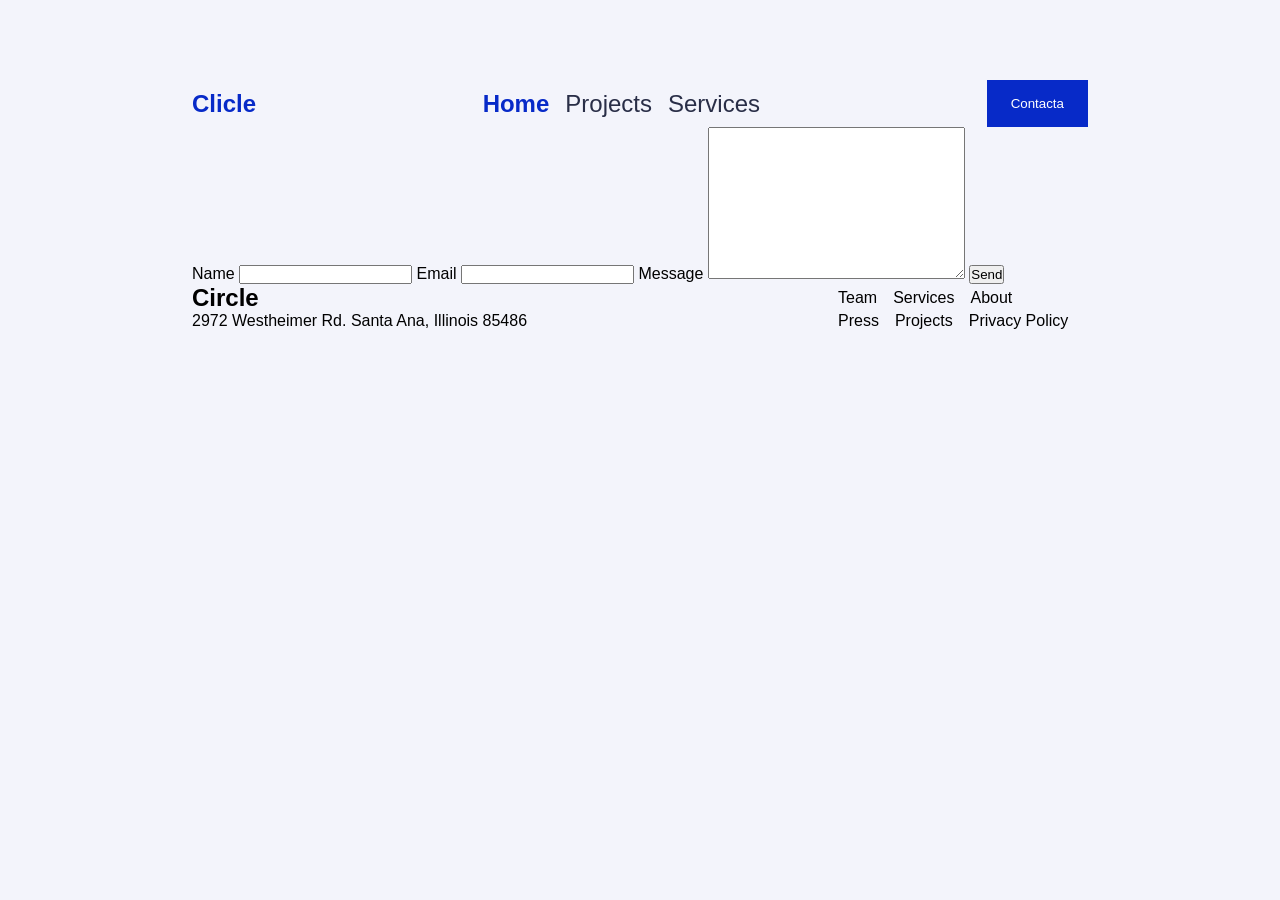
==== contact.html @ 3c3ba8b1 "contact" ====
<!DOCTYPE html>
<html lang="en">
<head>
    <meta charset="UTF-8">
    <meta name="viewport" content="width=device-width, initial-scale=1.0">
    <title>contact</title>
    <link rel="stylesheet" href="style.css">
</head>
<body>
 <header>
        <h4 class="logo">Clicle</h4>
        <nav>
            <ul>
                <li><a href="#">Home</a></li>
                <li><a href="#">Projects</a></li>
                <li><a href="#">Services</a></li>
            </ul>
        </nav>
        <button>Contacta</button>
    </header>
<main id="contact">
    <form action="">
        <label for="name">
            Name
            <input type="text" id="name">
        </label>
        <label for="email">
            Email
            <input type="email" id="email">
        </label>
        <label for="message">
            Message
            <textarea name="message" id="message" cols="30" rows="10"></textarea>
        </label>
        <button type="submit">Send</button>
    </form>
</main>
 
 <footer>
        <div><h2>Circle</h2>
        <ul>
            <li>Team</li>
            <li>Services</li>
            <li>About</li>
        </ul></div>
        <div>
            <p>2972 Westheimer Rd. Santa Ana, 
                Illinois 85486 </p>
                <ul>
                    <li>Press</li>
                    <li>Projects</li>
                    <li>Privacy Policy</li>
                </ul>
        </div>
    </footer>
</body>
<script src="main.js"></script>
</html>
---- style.css ----
:root {
    /* Brand Colors - Para elementos principales */
    --color-brand-primary: #072AC8;   
    --color-brand-secondary: #43D2FF; 
    --color-brand-accent: #FFC600;    
    /* UI Colors - Para fondos y variantes */
    --color-ui-soft-blue: #A2D6F9;    
    --color-ui-pale-blue: #D1EDFF;    
    --color-bg-main: #F2F4FC;         
    --color-bg-light: #ECF7FF;        
    /* Text Colors - Tipografía */
    --color-text-main: #292E47;       
    --color-text-muted: #6B708D;      
    /* Semantic - Para estados */
    --color-status-warning: #FFC600;
/* Text Styles */
/* Heading H1 60 Bold */
/* Heading H2 50 Bold */
/* Heading H3 40 Bold */
/* Heading H4 24 Bold */
/* Body Intro Text 24 Medium */
/* Body Intro Text 20 Regular */
/* Headline Text 17 Regular */
/* Headline Text 17 Medium */
/* Caption 1 Text 15 Regular */
/* Caption 2 Text 13 Regular */
    /* Font Sizes */
    --fs-h1: 60px;
    --fs-h2: 50px;
    --fs-h3: 40px;
    --fs-h4: 24px;
    --fs-body-intro: 24px;
    --fs-body-reg: 20px;
    --fs-headline: 17px;
    --fs-caption-1: 15px;
    --fs-caption-2: 13px;
    /* Font Weights (Grosores) */
    --fw-bold: 700;
    --fw-medium: 500;
    --fw-regular: 400;
}
*{    
    font-family: "Roboto", sans-serif;
    margin: 0;
    padding: 0;
    box-sizing: border-box;
}
body{
    width: 70vw;
    margin: 0 auto;
    background-color: #F3F4FB;
}
header{
    margin-top: 5rem;
    display: flex;
    justify-content: space-between;
    align-items: center;
    font-size: 24px;
}
.logo {
    /* font-size: var(--fs-h4); */
    font-weight: var(--fw-bold);
    color: var(--color-brand-primary);
}
header ul {
    list-style: none;
    display: flex;
    gap: 1rem;
    
}
header ul li a {
    text-decoration: none;
    color: var(--color-text-main);
    /* font-size: var(--fs-headline); */
    font-weight: var(--fw-medium);
}
header ul li:first-child a {
   color: var(--color-brand-primary);
   font-weight: var(--fw-bold); /* Suele quedar bien que el activo resalte más */
}
header li:hover {
    cursor: pointer;
    color: var(--color-brand-primary);
    text-decoration: underline;

}
header button {
    background-color: var(--color-brand-primary);
    /* font-size: var(--fs-headline); */
    color: white;
    border: none;
    padding: 1rem 1.5rem;
    cursor: pointer;
}
.hero {
    display: flex;
    justify-content: space-evenly;
    margin-top: 5rem;
}
/* .hero-image {
    position: relative;
}
.hero-image img:first-child{
    width: 30%;
}
.hero-image img:nth-child(2){
    position: absolute;
    z-index: 2;
    top: 0%;
    left: -15%;
    transform: translate(-50%, -50%);
    width: 50%;
}
.hero-image img:nth-child(3){
    position: absolute;
    z-index: 1;
    top: auto;
    left: auto;
    right: -15%;
    bottom: -15%;
    width: 50%;
} */
 /* Contenedor principal de las imágenes */
.hero-image {
    position: relative;
    width: 100%; /* O el ancho que desees */
    max-width: 600px;
}

/* La imagen del chico (la base) */
.hero-image img:first-child {
    display: block;
    width: 100%;
    height: auto;
    position: relative; /* Para que esté en la base */
    z-index: 1;
}

/* Card 1: Arriba a la izquierda */
.hero-image img:nth-child(2) {
    position: absolute;
    top: 5%;
    left: 0;
    width: 50%; 
    z-index: 2;
}

/* Card 2: Abajo a la derecha */
.hero-image img:nth-child(3) {
    position: absolute;
    bottom: -15%;
    right: -10%;
    width: 50%; 
    z-index: 2;
}
.hero-content {
    display: flex;
    flex-direction: column;
    align-items: flex-start;
    justify-content: center;
    gap: 1rem;
}
.hero-content h2 {
    font-size: 50px;
    font-weight: var(--fw-bold);
}
.hero-content p {
    font-size: var(--fs-body-intro);
    font-weight: var(--fw-regular);
}
.hero-content button {
    background-color: var(--color-brand-primary);
    color: white;
    border: none;
    padding: 1rem 1.5rem;
    cursor: pointer;
}
.hero-content span {
    color: var(--color-brand-primary);
    cursor: pointer;
    text-decoration: underline;
}

.logos-section {
    display: flex;
    justify-content: space-around;
    align-items: center;
    margin-top: 5rem;
    margin-bottom: 5rem;
}
.logo-item {
    width: 100px;
    height: 100px;
}
.logo-item img {
    width: 100%;
    height: 100%;
    filter: grayscale(100%);
}
.logo-item:hover img{
    transform: scale(1.1);
    transition: transform 0.3s;
    cursor: pointer;
    filter: grayscale(0%);
}
.grid-wrapper {
    position: relative;
    display: flex;
    justify-content: center;
    align-items: center;
    width: 100%;
}
.testimonials {
   background-color: var(--color-text-main);
    width: 80vw; 
    position: relative;
    left: 65%;
    right: 50%;
    margin-left: -50vw;
    margin-right: -50vw;

    display: flex;
    justify-content: center;
    align-items: center;
    min-height: 30vh; 
    overflow: hidden; 
}

.orbit-bg {
    position: absolute;
    width: 100%;
    z-index: 1;
    pointer-events: none;
}

.container-emoji {
    display: grid;
    z-index: 2;
    grid-template-areas: 
        "top-left     center       top-right"
        "    .        center        .    "
        "bottom-left  center     bottom-right";
    grid-template-columns: 100px 1fr 100px;
    grid-template-rows: 100px 1fr 100px;
    gap: 20px;
    align-items: center;
    justify-items: center;
    width: 90%;
}

.emoji-tl { grid-area: top-left; }
.emoji-tr { grid-area: top-right; }
.emoji-bl { grid-area: bottom-left; }
.emoji-br { grid-area: bottom-right; }

#testimonials-container { 
    grid-area: center; 
    text-align: center;
}
.testimonial-card {
    display: flex;
    align-items: center;
    justify-content: center;
    gap: 1rem;
}
.testimonial-card div {
    display: flex;
    flex-direction: column;
    align-items: flex-start;
    justify-content: center;
    gap: 0.5rem;
}
.testimonial-card p {
    margin: 0;
}
.testimonial-card img {
    width: 50px;
    height: 50px;
    border-radius: 50%;
}
.emoji-tl, .emoji-tr, .emoji-bl, .emoji-br {
    width: 100px;
    height: 100px;
}
#services-container {
    display: flex;
    justify-content: space-around;
    align-items: center;
    margin-top: 5rem;
    margin-bottom: 5rem;
    gap: 2rem;
}
.card {
    padding: 2rem;
    width: 25%;
    display: flex;
    flex-direction: column;
    justify-content: center;
    gap: 1rem;
    background-color: #ffffff;
}
.card img{
    width: 50px;
    height: 50px;
    background-color: var(--color-bg-main);
    border-radius: 50%;
    margin: 1px;
}

.card:hover {
    transform: scale(1.05);
    transition: transform 0.3s;
    box-shadow: 10px 5px 10px rgba(0, 0, 0, 0.1);
}
.services h2 {
    margin-top: 5rem;
    margin-left: 3.5%;
}
.banner {
    background-color: var(--color-brand-accent);
    color: var(--color-text-main);
    padding: 5rem;
    display: flex;
    justify-content: center;
    align-items: center;
}
footer div:first-child {
    display: flex;
    align-items: center;
    justify-content: space-between;
    gap: 1rem;
}
footer div:nth-child(2) {
    display: flex;
    align-items: center;
    justify-content: space-between;
    gap: 1rem;
}
footer div:nth-child(2) ul{
    display: flex;
    list-style: none;
    gap: 1rem;
    width: 250px;
    align-items: center;
}
footer div:first-child ul{
    display: flex;
    width: 250px;
    list-style: none;
    gap: 1rem;
    align-items: center;
}

#projects-container {
    display: flex;
    justify-content: space-around;
    align-items: center;
    gap: 2rem;
    margin-top: 1rem;
}

.project-card {
    display: flex;
    flex-direction: column;
    justify-content: center;
    gap: 1rem;
    background-color: #ffffff;
    width: 30%;
    height: 400px;
}

.projects{
    margin-top: 5rem;
    margin-bottom: 5rem;
}
.project-card img {
    width: 100%;
    height: 70%;
}

.project-info {
    display: flex;
    flex-direction: column;
    gap: 1rem;
    padding: 1rem;
}

.project-info a {
    color: var(--color-brand-accent);
    text-decoration: none;
    font-weight: bold;
}
.project-main-image {
    width: 100%;
    height: 500px;
    object-fit: cover;
}
.project-header div{
    display: flex;
    justify-content: space-between;
}
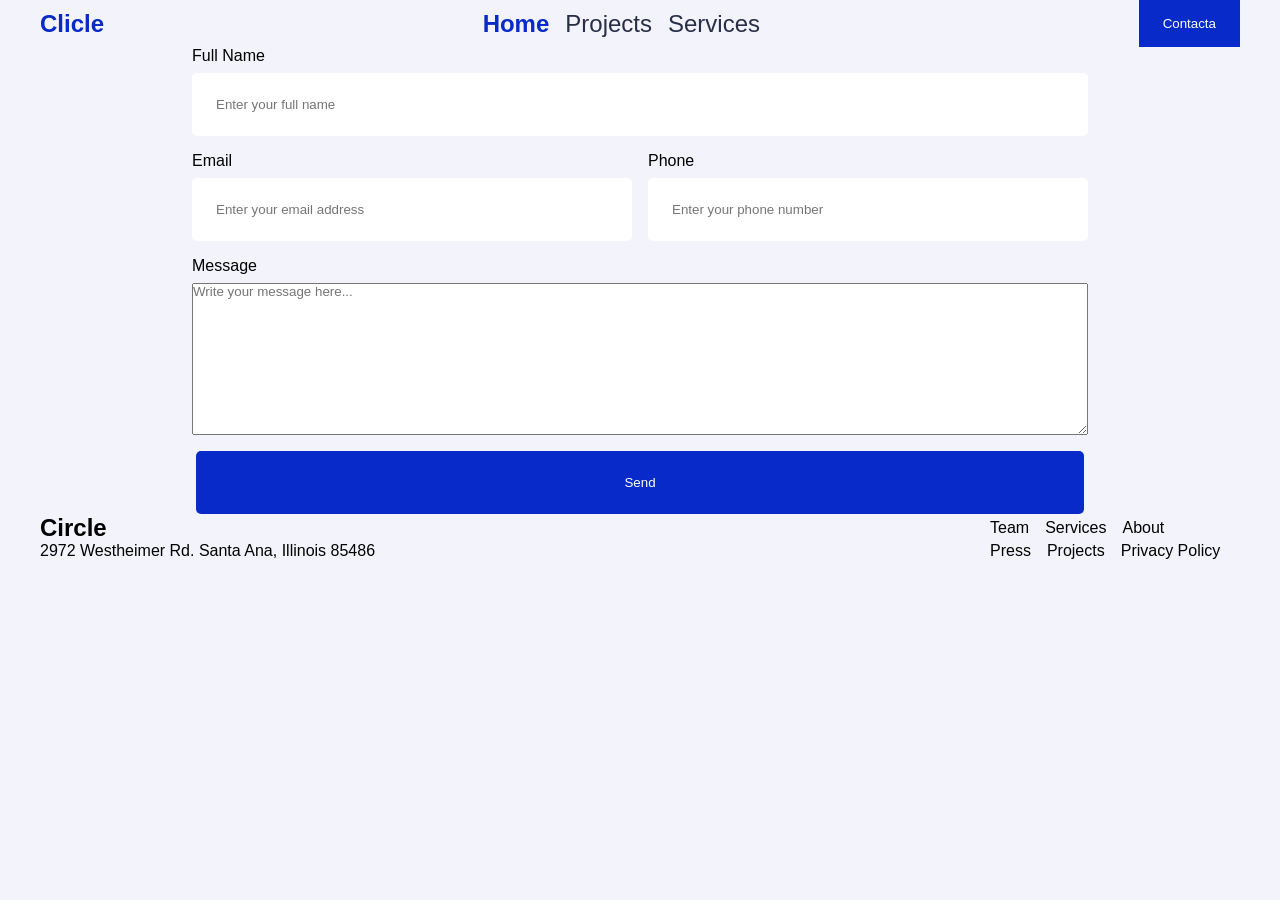
==== commit 70b7075d: "Sytles + contact" ====
--- a/contact.html
+++ b/contact.html
@@ -16,21 +16,27 @@
                 <li><a href="#">Services</a></li>
             </ul>
         </nav>
-        <button>Contacta</button>
+        <button><a href="contact.html">Contacta</a></button>
     </header>
 <main id="contact">
     <form action="">
         <label for="name">
-            Name
-            <input type="text" id="name">
+            Full Name
+            <input type="text" id="name" placeholder="Enter your full name">
         </label>
+        <div>
         <label for="email">
             Email
-            <input type="email" id="email">
+            <input type="email" id="email" placeholder="Enter your email address">
         </label>
+        <label for="phone">
+            Phone
+            <input type="tel" id="phone" placeholder="Enter your phone number">
+        </label>
+    </div>
         <label for="message">
             Message
-            <textarea name="message" id="message" cols="30" rows="10"></textarea>
+            <textarea name="message" id="message" cols="30" rows="10" placeholder="Write your message here..."></textarea>
         </label>
         <button type="submit">Send</button>
     </form>
--- a/style.css
+++ b/style.css
@@ -46,7 +46,6 @@
     box-sizing: border-box;
 }
 body{
-    width: 70vw;
     margin: 0 auto;
     background-color: #F3F4FB;
 }
@@ -212,18 +211,11 @@
 }
 .testimonials {
    background-color: var(--color-text-main);
-    width: 80vw; 
-    position: relative;
-    left: 65%;
-    right: 50%;
-    margin-left: -50vw;
-    margin-right: -50vw;
-
-    display: flex;
-    justify-content: center;
-    align-items: center;
-    min-height: 30vh; 
-    overflow: hidden; 
+    max-width: 1400px;
+    display: flex;
+    justify-content: center;
+    align-items: center;
+    
 }
 
 .orbit-bg {
@@ -231,6 +223,7 @@
     width: 100%;
     z-index: 1;
     pointer-events: none;
+    height: 400px;
 }
 
 .container-emoji {
@@ -240,12 +233,13 @@
         "top-left     center       top-right"
         "    .        center        .    "
         "bottom-left  center     bottom-right";
-    grid-template-columns: 100px 1fr 100px;
+    grid-template-columns: 10px 1fr 10px;
     grid-template-rows: 100px 1fr 100px;
     gap: 20px;
     align-items: center;
     justify-items: center;
     width: 90%;
+    height: 450px;
 }
 
 .emoji-tl { grid-area: top-left; }
@@ -256,7 +250,21 @@
 #testimonials-container { 
     grid-area: center; 
     text-align: center;
-}
+    display: flex;
+    flex-direction: column;
+    gap: 2rem;
+}
+#testimonials-container h3 { 
+    color: #fff;
+    font-size: 32px;
+}
+#testimonials-container > p { 
+    color: var(--color-brand-accent);
+    font-size: 24px;
+    width: 60%;
+    margin: 0 auto;
+}
+
 .testimonial-card {
     display: flex;
     align-items: center;
@@ -272,10 +280,15 @@
 }
 .testimonial-card p {
     margin: 0;
+    font-size: 16px;
+    color: #fff;
+}
+.testimonial-card p:first-of-type {
+    color: var(--color-brand-secondary);
 }
 .testimonial-card img {
-    width: 50px;
-    height: 50px;
+    width: 60px;
+    height: 60px;
     border-radius: 50%;
 }
 .emoji-tl, .emoji-tr, .emoji-bl, .emoji-br {
@@ -323,6 +336,8 @@
     display: flex;
     justify-content: center;
     align-items: center;
+    margin-bottom: 3rem;
+    max-width: 1400px;
 }
 footer div:first-child {
     display: flex;
@@ -399,3 +414,82 @@
     display: flex;
     justify-content: space-between;
 }
+
+#contact form {
+    display: flex;
+    justify-content: center;
+    flex-direction: column;
+    gap: 1rem;
+    width: 70%;
+    margin: 0 auto;
+}
+#contact form label {
+    display: flex;
+    flex-direction: column;
+    gap: 0.5rem;
+}
+#contact form input{
+    padding: 1.5rem;
+    border: 1px solid var(--color-border);
+    border-radius: 5px;
+    width: 100%;
+}
+#contact form button {
+    padding: 1.5rem;
+    border: 1px solid var(--color-border);
+    border-radius: 5px;
+    background-color: var(--color-brand-primary);
+    color: #ffffff;
+    cursor: pointer;
+    width: 99%;
+    margin: 0 auto;
+}
+#contact form div{
+    display: flex;
+    width: 100%;
+    gap: 1rem;
+}
+#contact form div input{
+    width: 100%;
+}
+#contact form div label {
+    flex: 1; /* Esto obliga a que Email y Phone crezcan por igual */
+}
+button a{
+    text-decoration: none;
+    color: #ffffff;
+}
+a{
+    text-decoration: none;
+}
+.banner h2{
+font-size: 40px;
+margin-bottom: 1rem;
+}
+.banner p{
+    font-size: 30px;
+    margin-bottom: 2rem;
+}
+.banner input{
+    background-image: url(/Assets/newsletter/icon/mail.svg);
+    background-repeat: no-repeat;
+    background-position: 5%;
+    border: 1px solid var(--White);
+    text-align: center;
+    padding: 1rem;
+width: 70%;
+}
+.banner button{
+    background-color: var(--color-brand-primary);
+    color: #ffffff;
+    cursor: pointer;
+    padding: 1rem;
+    border: none;
+    border-radius: 5px;
+    width: 20%;
+    margin: 0 auto;
+}
+section, header, footer{
+    max-width: 1200px;
+    margin: 0 auto;
+}
